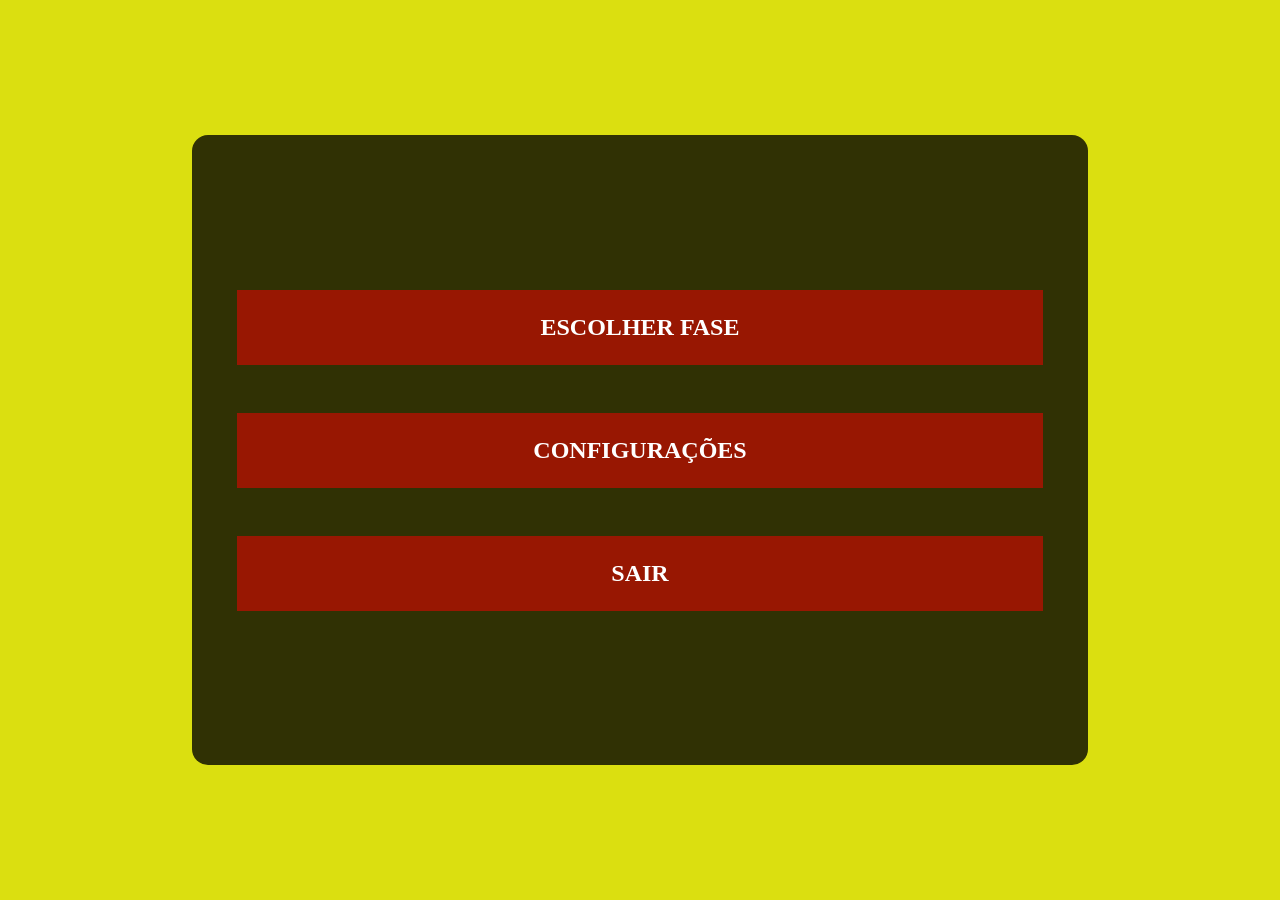
==== index.html @ b90b5c56 "atualização de pastas e implementação de tamanhos de fase" ====
<!DOCTYPE html>
<html lang="pt-br">
<head>
    <meta charset="UTF-8">
    <meta name="viewport" content="width=device-width, initial-scale=1.0">
    <title>lobby</title>
    <link rel="stylesheet" href="./style.css">
</head>
<body>
    <nav>
        <div class="opcao_lob" style="margin-top: auto;" id="escolher_fase">escolher fase</div>
        <div class="opcao_lob" id="configuracoes">configurações</div>
        <div class="opcao_lob" style="margin-bottom: auto;" id="sair">sair</div>
    </nav>

    <script type="module" src="./script.js"></script>
</body>
</html>
---- style.css ----
*{
    margin: 0;
    padding: 0;
    box-sizing: border-box;
    overflow: hidden;
    user-select: none;
}
body{
    background-color: #dbdf10;
    width: 100%;
    height: 100%;
}
nav{
    width: 70%;
    height: 70%;
    background-color: #303104;
    position: absolute;
    top: 50%;
    left: 50%;
    transform: translate(-50%, -50%);  
    display: flex;
    flex-direction: column;
    align-items: center;
    border-radius: 1em;
    overflow-y: auto;
}
nav .opcao_lob{
    width: 90%;
    min-height: 10%;
    padding: 1em;
    margin-top: 1em;
    margin-bottom: 1em;
    background-color: #f8000085;
    text-align: center;
    text-transform: uppercase;
    font-size: 1.5em;
    font-weight: 900;
    color: #fff;
}
nav .opcao_lob:hover{
    background-color: #f80000;
    color: #ffa500;
    scale: 1.1;
    cursor: pointer;
}
::-webkit-scrollbar {
    display: none;
}

#menu_container{
    width: 100%;
    height: 100%;
    position: absolute;
    top: 0;
    left: 0;
    background-color: #000000cc;
    display: flex;
    justify-content: center;
    align-items: center;
    color: #fff;
    flex-direction: column;
}
#menu_container h1{
    font-size: 5em;
}
#menu_container button{
    min-width: 8em;
    min-height: 2em;
    font-size: 1em;
    color: aliceblue;
    font-weight: 800;
    padding: 1em;
    text-transform: uppercase;
    background-color: #f80000;
    border: none;
    position: absolute;
    right: 2em;
    bottom: 2em;
    border-radius: 0.5em;
}
#menu_container button:hover{
    scale: 1.2;
    background-color: blue;
    color:#ffa500;
    cursor: pointer;
}

.item_menu_vertical{
    width: 90%;
    min-height: 10%;
    padding: 1em;
    margin-top: 1em;
    margin-bottom: 1em;
    background-color: #f80000d5;
    text-align: left;
    text-transform: uppercase;
    font-size: 1.5em;
    font-weight: 900;
    color: #fff;
    display: flex;
    flex-direction: row;
    border-radius: 0.5em;
}

.item_menu_vertical input{
    margin-left: auto;
}

.fase{
    width: 90%;
    min-height: 10%;
    padding: 1em;
    margin-top: 1em;
    margin-bottom: 1em;
    background-color: #f80000d5;
    text-align: center;
    text-transform: uppercase;
    font-size: 1.5em;
    font-weight: 900;
    border-radius: 0.5em;
}

.fase:hover{
    background-color: #004ff8;
    color: #ffa500;
    scale: 1.1;
    cursor: pointer;
}
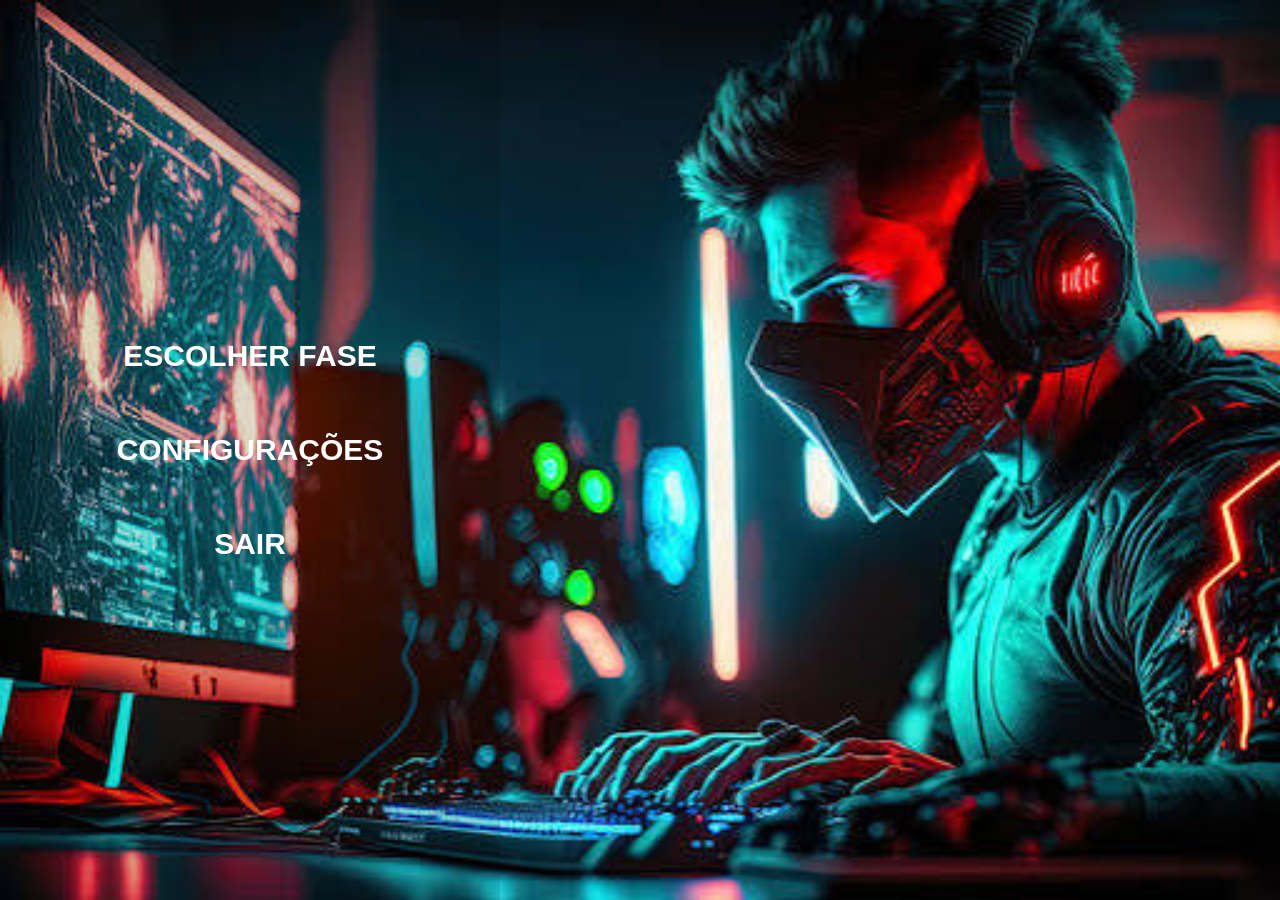
==== commit 0530d18c: "atualização de interface com imgs ilustrativas, modificação de funcionalidades e menus" ====
--- a/index.html
+++ b/index.html
@@ -5,6 +5,7 @@
     <meta name="viewport" content="width=device-width, initial-scale=1.0">
     <title>lobby</title>
     <link rel="stylesheet" href="./style.css">
+    <link rel="stylesheet" href="./interface/menus.css">
 </head>
 <body>
     <nav>
--- a/style.css
+++ b/style.css
@@ -1,128 +1,15 @@
 *{
-    margin: 0;
-    padding: 0;
-    box-sizing: border-box;
-    overflow: hidden;
     user-select: none;
 }
 body{
-    background-color: #dbdf10;
-    width: 100%;
-    height: 100%;
+    background-image: url('./Assets/img-lob/images.jpg');
+    background-repeat: no-repeat;
+    background-size: cover;
+    height: 100dvh;
+    width: 100dvw;
+    color: white;
+    font-size: 30px;
+    align-items: center;
+    overflow: hidden;
+    margin: 0%;
 }
-nav{
-    width: 70%;
-    height: 70%;
-    background-color: #303104;
-    position: absolute;
-    top: 50%;
-    left: 50%;
-    transform: translate(-50%, -50%);  
-    display: flex;
-    flex-direction: column;
-    align-items: center;
-    border-radius: 1em;
-    overflow-y: auto;
-}
-nav .opcao_lob{
-    width: 90%;
-    min-height: 10%;
-    padding: 1em;
-    margin-top: 1em;
-    margin-bottom: 1em;
-    background-color: #f8000085;
-    text-align: center;
-    text-transform: uppercase;
-    font-size: 1.5em;
-    font-weight: 900;
-    color: #fff;
-}
-nav .opcao_lob:hover{
-    background-color: #f80000;
-    color: #ffa500;
-    scale: 1.1;
-    cursor: pointer;
-}
-::-webkit-scrollbar {
-    display: none;
-}
-
-#menu_container{
-    width: 100%;
-    height: 100%;
-    position: absolute;
-    top: 0;
-    left: 0;
-    background-color: #000000cc;
-    display: flex;
-    justify-content: center;
-    align-items: center;
-    color: #fff;
-    flex-direction: column;
-}
-#menu_container h1{
-    font-size: 5em;
-}
-#menu_container button{
-    min-width: 8em;
-    min-height: 2em;
-    font-size: 1em;
-    color: aliceblue;
-    font-weight: 800;
-    padding: 1em;
-    text-transform: uppercase;
-    background-color: #f80000;
-    border: none;
-    position: absolute;
-    right: 2em;
-    bottom: 2em;
-    border-radius: 0.5em;
-}
-#menu_container button:hover{
-    scale: 1.2;
-    background-color: blue;
-    color:#ffa500;
-    cursor: pointer;
-}
-
-.item_menu_vertical{
-    width: 90%;
-    min-height: 10%;
-    padding: 1em;
-    margin-top: 1em;
-    margin-bottom: 1em;
-    background-color: #f80000d5;
-    text-align: left;
-    text-transform: uppercase;
-    font-size: 1.5em;
-    font-weight: 900;
-    color: #fff;
-    display: flex;
-    flex-direction: row;
-    border-radius: 0.5em;
-}
-
-.item_menu_vertical input{
-    margin-left: auto;
-}
-
-.fase{
-    width: 90%;
-    min-height: 10%;
-    padding: 1em;
-    margin-top: 1em;
-    margin-bottom: 1em;
-    background-color: #f80000d5;
-    text-align: center;
-    text-transform: uppercase;
-    font-size: 1.5em;
-    font-weight: 900;
-    border-radius: 0.5em;
-}
-
-.fase:hover{
-    background-color: #004ff8;
-    color: #ffa500;
-    scale: 1.1;
-    cursor: pointer;
-}
--- a/interface/menus.css
+++ b/interface/menus.css
@@ -0,0 +1,181 @@
+
+nav{
+    display: flex;
+    flex-direction: column;
+    width: 500px;
+    min-height: 100%;
+    background-color: rgba(0, 0, 0, 0.11);
+    overflow: hidden;
+    align-items: center;
+    text-transform: uppercase;
+    font-family: 'Franklin Gothic Medium', 'Arial Narrow', Arial, sans-serif;
+    font-weight: 900;
+}
+
+.opcao_lob{
+    width: 100%;
+    text-align: center;
+    padding: 30px;
+}
+
+.opcao_lob:hover{
+    scale: 1.1;
+    cursor: pointer;
+    background-color: rgba(0, 0, 0, 0.575);
+}
+
+/* MENUS  */
+
+.menu{
+    position: fixed;
+    width: 100%;
+    height: 100%;
+    overflow-y: auto;
+    left: 0;
+    top: 0;
+    background-color: rgba(0, 0, 0, 0.726);
+    padding-inline: 30px;
+    display: flex;
+    flex-direction: column;
+}
+
+.menu *{
+    margin-block: 40px;
+    margin-left: auto;
+    margin-right: auto;
+    font-family: 'Franklin Gothic Medium', 'Arial Narrow', Arial, sans-serif;
+    font-size: 30px;
+}
+
+.menu h1{
+    font-size: 50px;
+    text-transform: uppercase;
+    font-weight: 900;
+}
+
+.menu h2{
+    font-size: 40px;
+    text-transform: uppercase;
+    font-weight: 900;
+}
+
+.item_menu_vertical{
+    display: flex;
+    width: 100%;
+}
+
+.item_menu_vertical input{
+    margin-right: 12%;
+}
+
+.item_menu_vertical p{
+    margin-left: 12%;
+}
+
+hr{
+    width: 80%;
+}
+
+.menu .fechar{
+    position: fixed;
+    right: 30px;
+    bottom: 30px;
+    background-color: rgb(0, 0, 2);
+    color: rgb(255, 255, 255);
+    font-weight: 900;
+    font-size: 20px;
+    text-transform: uppercase;
+    min-width: 80px;
+    min-height: 40px;
+    padding: 15px;
+    border: rgb(206, 173, 173) solid 2px;
+    border-radius: 5px;
+}
+
+.menu .fechar:hover{
+    scale: 1.1;
+    cursor: pointer;
+    background-color: rgb(39, 39, 39);
+}
+
+/* MENU DE CONFIGURAÇÕES */
+
+box{
+    width: 80%;
+    display: flex;
+    flex-direction: column;
+    background-color: rgba(0, 0, 100, 0.308);
+}
+
+#config_box{
+    margin-bottom: 200px;
+}
+
+box .box_form{
+    display: flex;
+    flex-direction: row;
+    width: 90%;
+    align-items: center;
+    padding: 30px;
+    background-color: rgba(0, 0, 0, 0.575);
+    justify-content: end;
+}
+
+box .key_box{
+    width: 40px;
+    height: 40px;
+    padding: 30px;
+    background-color: rgba(0, 0, 100, 0.575);
+    margin: 0;
+    margin-left: 10px;
+    display: flex;
+    align-items: center;
+}
+
+box .key_box:hover{
+    scale: 1.1;
+    cursor: pointer;
+    background-color: rgba(0, 0, 100, 0.875);
+}
+
+box p{
+    width: 100%;
+}
+
+.key_box .text_key{
+    text-align: center;
+    font-size: 20px;
+    font-weight: 900;
+}
+
+/* MENU DE FASES */
+
+#fases{
+    height: auto;
+    width: auto;
+    min-height: auto;
+    overflow: visible;
+    padding: 50px;
+    background-color: rgba(0, 0, 0, 0.425);
+}
+
+.fase{
+    display: flex;
+    width: 1000px;
+    min-height: 500px;
+    margin: 30px;
+    background-color: rgba(0, 0, 100, 0.575);
+    justify-content: center;
+    align-items: center;
+}
+
+.fase:hover{
+    scale: 1.05;
+    cursor: pointer;
+}
+
+.fase img{
+    width: 100%;
+    height: 100%;
+    object-fit: cover;
+}
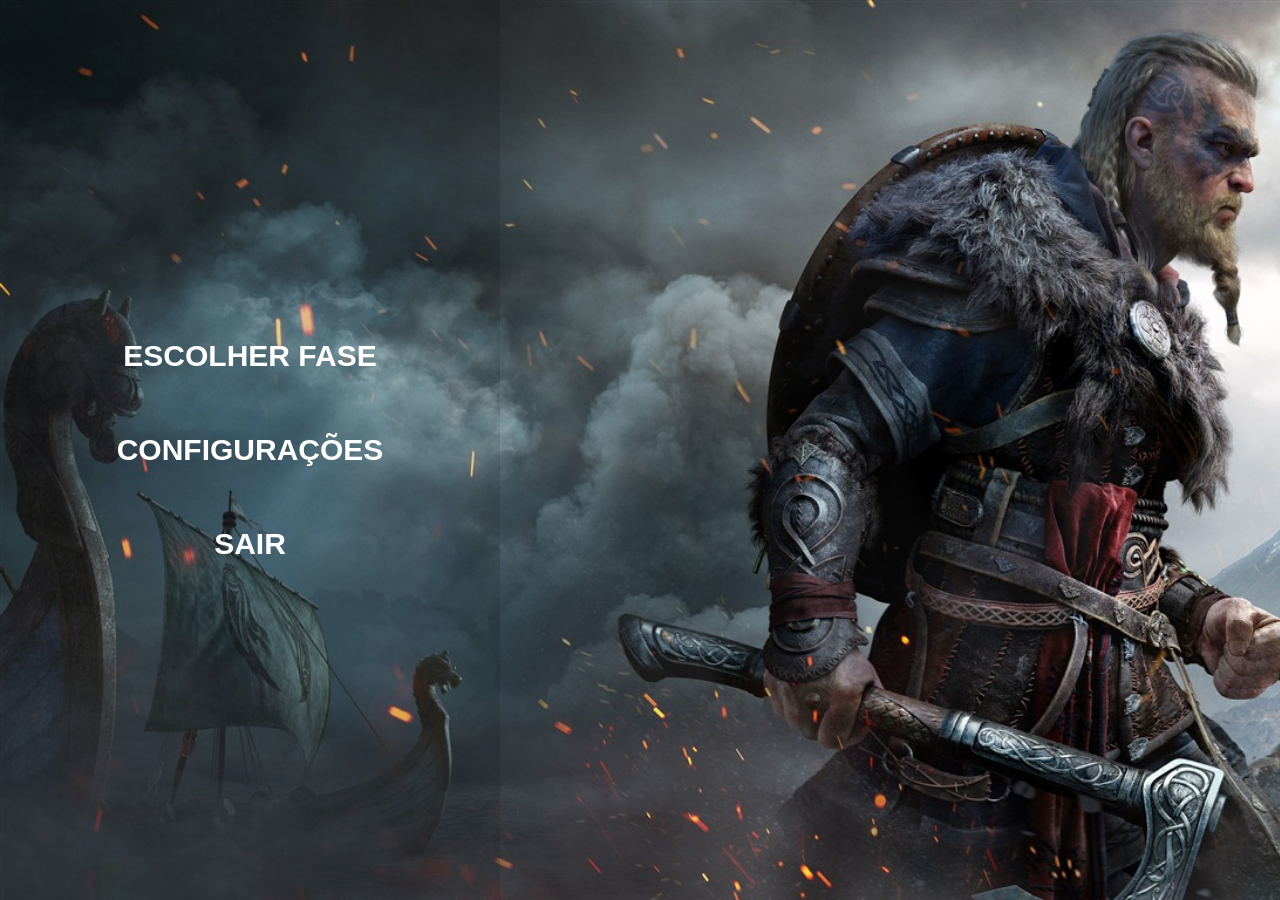
==== commit c88ccad9: "atualização de interface e caminhos de arquivos" ====
--- a/index.html
+++ b/index.html
@@ -4,8 +4,9 @@
     <meta charset="UTF-8">
     <meta name="viewport" content="width=device-width, initial-scale=1.0">
     <title>lobby</title>
-    <link rel="stylesheet" href="./style.css">
-    <link rel="stylesheet" href="./interface/menus.css">
+    <base href="./">
+    <link rel="stylesheet" href="/style.css">
+    <link rel="stylesheet" href="/interface/menus.css">
 </head>
 <body>
     <nav>
@@ -14,6 +15,6 @@
         <div class="opcao_lob" style="margin-bottom: auto;" id="sair">sair</div>
     </nav>
 
-    <script type="module" src="./script.js"></script>
+    <script type="module" src="/script.js"></script>
 </body>
 </html>
--- a/style.css
+++ b/style.css
@@ -2,7 +2,7 @@
     user-select: none;
 }
 body{
-    background-image: url('./Assets/img-lob/images.jpg');
+    background-image: url('./Assets/img-lob/plano_de_fundo.jpg');
     background-repeat: no-repeat;
     background-size: cover;
     height: 100dvh;
--- a/interface/menus.css
+++ b/interface/menus.css
@@ -1,4 +1,3 @@
-
 nav{
     display: flex;
     flex-direction: column;
@@ -148,6 +147,29 @@
     font-weight: 900;
 }
 
+/* MENU DE PAUSE */
+
+main.menu.menu-pause{
+    padding-inline: 0px;
+}
+
+.item_pause{
+    align-items: center;
+    background-color: rgba(0, 0, 0, 0.575);
+    margin-block: 10px;
+    width: 50%;
+}
+
+.item_pause.item_menu_vertical p{
+    margin-left: auto;
+}
+
+.item_pause:hover{
+    scale: 1.1;
+    cursor: pointer;
+    background-color: rgba(0, 0, 0, 0.875);
+}
+
 /* MENU DE FASES */
 
 #fases{
